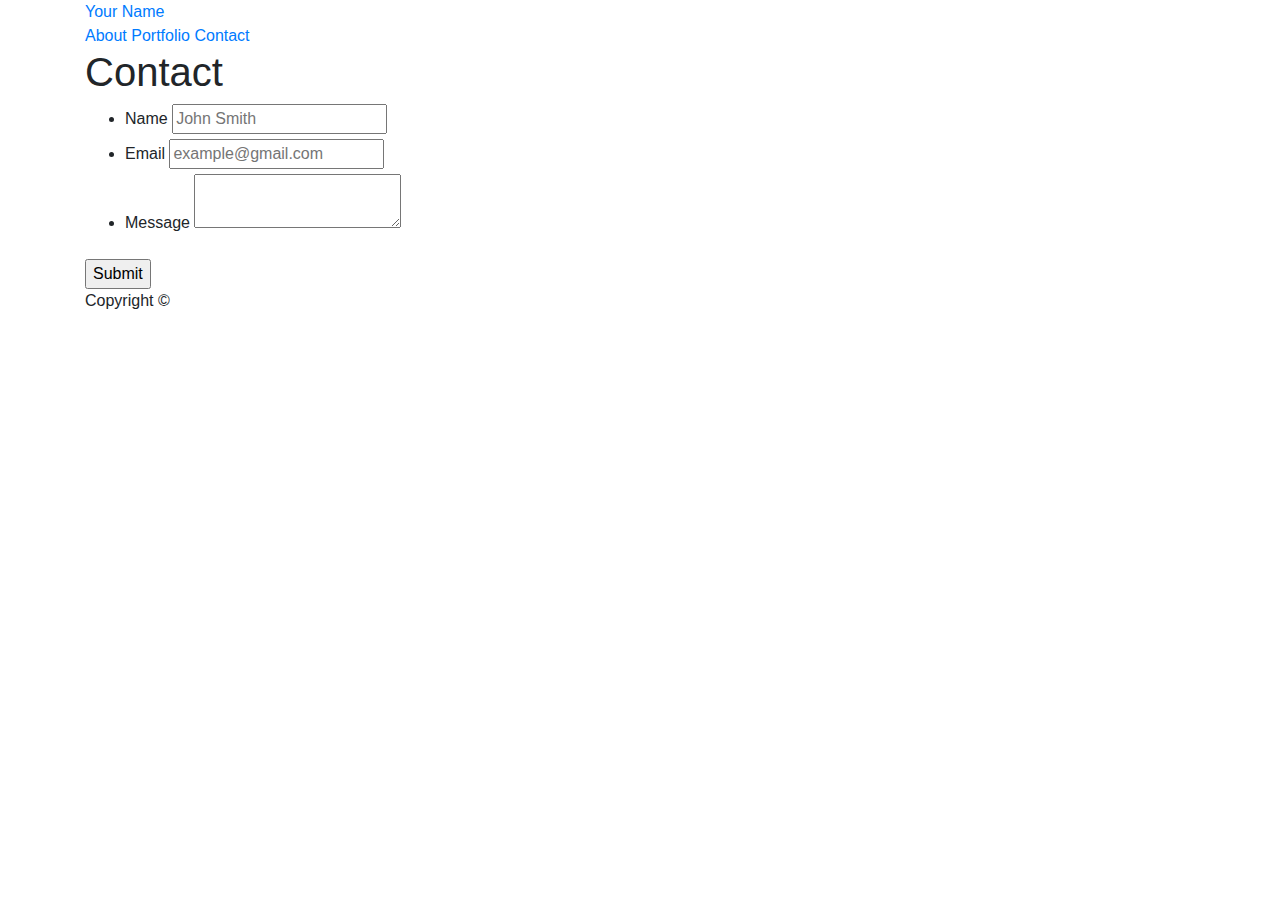
==== contact.html @ 1d8de8c1 "something" ====
<!doctype html>
<html lang="en-us">

<head>
  <meta charset="UTF-8">
  <title>Contact | Devon Galloway</title>
  <link rel="stylesheet" href="https://stackpath.bootstrapcdn.com/bootstrap/4.3.1/css/bootstrap.min.css" integrity="sha384-ggOyR0iXCbMQv3Xipma34MD+dH/1fQ784/j6cY/iJTQUOhcWr7x9JvoRxT2MZw1T" crossorigin="anonymous">

  <link rel="stylesheet" type="text/css" href="assets/css/style.css">
</head>

<body>

  <header id="masthead">
    <div class="container">
      <a href="index.html" id="logo">Your Name</a>
      <nav>
        <a href="index.html">About</a>
        <a href="portfolio.html">Portfolio</a>
        <a href="contact.html">Contact</a>
      </nav>
    </div>
  </header>

  <div id="main-container" class="container">
    <section class="main-section">
      <h1>Contact</h1>

      <form id="contact-form">
        <ul>
          <li>
            <label for="name">Name</label>
            <input type="text" id="name" name="name" placeholder="John Smith" required="required">
          </li>
          <li>
            <label for="email">Email</label>
            <input type="email" id="email" name="email" placeholder="example@gmail.com" required="required">
          </li>
          <li>
            <label for="message">Message</label>
            <textarea id="message" name="message" required="required"></textarea>
          </li>
        </ul>
        <input type="submit">
      </form>

    </section>

  </div>

  <footer>
    <div class="container">
      Copyright &copy; 
    </div>
  </footer>
  <script src="https://code.jquery.com/jquery-3.3.1.slim.min.js" integrity="sha384-q8i/X+965DzO0rT7abK41JStQIAqVgRVzpbzo5smXKp4YfRvH+8abtTE1Pi6jizo" crossorigin="anonymous"></script>
<script src="https://cdnjs.cloudflare.com/ajax/libs/popper.js/1.14.7/umd/popper.min.js" integrity="sha384-UO2eT0CpHqdSJQ6hJty5KVphtPhzWj9WO1clHTMGa3JDZwrnQq4sF86dIHNDz0W1" crossorigin="anonymous"></script>
</body>

</html>
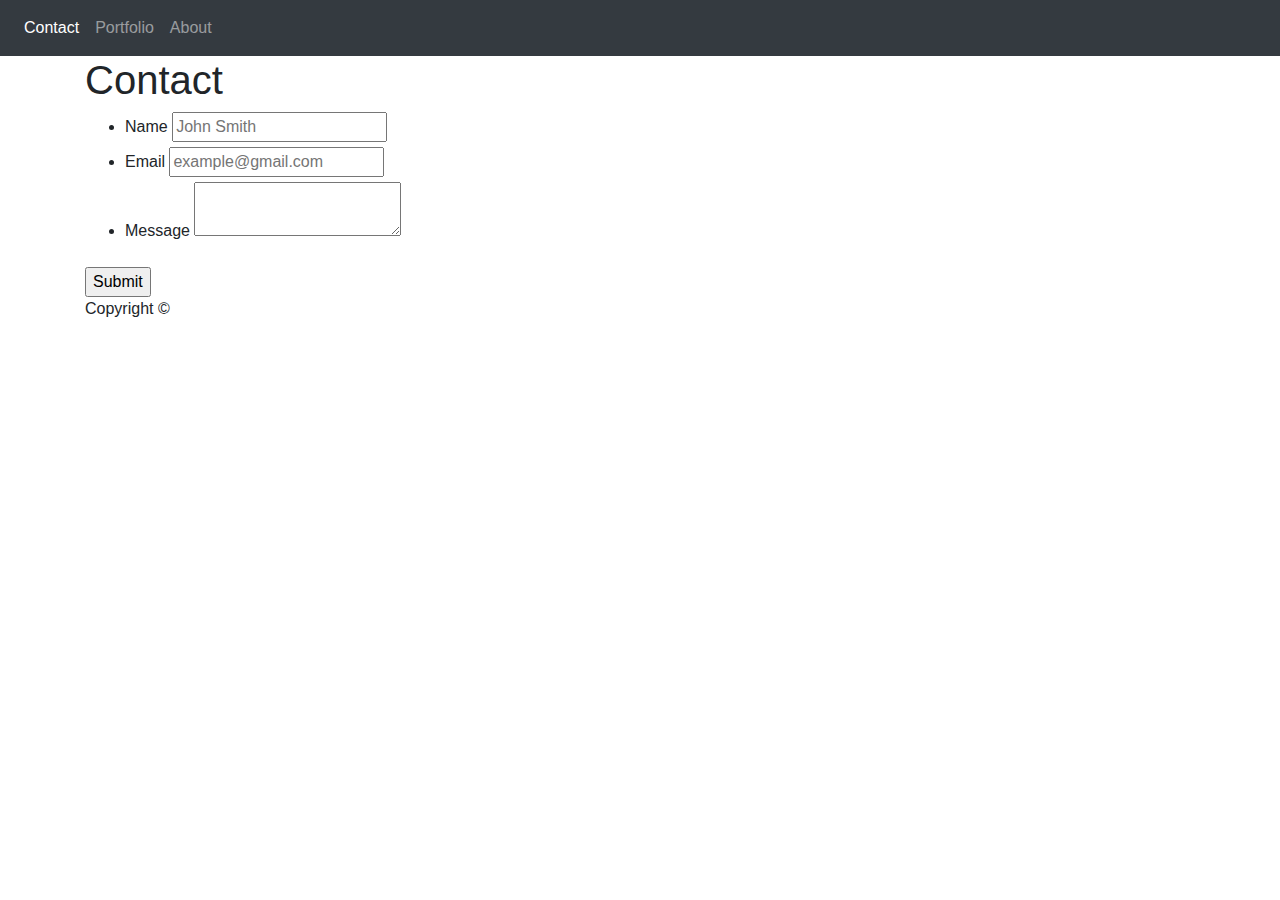
==== commit bb27a0e9: "contact page navbar" ====
--- a/contact.html
+++ b/contact.html
@@ -6,21 +6,27 @@
   <title>Contact | Devon Galloway</title>
   <link rel="stylesheet" href="https://stackpath.bootstrapcdn.com/bootstrap/4.3.1/css/bootstrap.min.css" integrity="sha384-ggOyR0iXCbMQv3Xipma34MD+dH/1fQ784/j6cY/iJTQUOhcWr7x9JvoRxT2MZw1T" crossorigin="anonymous">
 
+  <meta name="viewport" content="width=device-width,initial-scale-1">
   <link rel="stylesheet" type="text/css" href="assets/css/style.css">
 </head>
 
 <body>
 
-  <header id="masthead">
-    <div class="container">
-      <a href="index.html" id="logo">Your Name</a>
-      <nav>
-        <a href="index.html">About</a>
-        <a href="portfolio.html">Portfolio</a>
-        <a href="contact.html">Contact</a>
-      </nav>
-    </div>
-  </header>
+  <nav class="navbar navbar-expand-lg navbar-dark bg-dark">
+
+        <button class="navbar-toggler" type="button" data-toggle="collapse" data-target="#navbarNavAltMarkup"
+            aria-controls="navbarNavAltMarkup" aria-expanded="false" aria-label="Toggle navigation">
+            <span class="navbar-toggler-icon"></span>
+        </button>
+        <div class="collapse navbar-collapse" id="navbarNavAltMarkup">
+            <div class="navbar-nav">
+                <a class="nav-item nav-link active" href="contact.html">Contact<span
+                        class="sr-only">(current)</span></a>
+                <a class="nav-item nav-link" href="portfolio.html">Portfolio</a>
+                <a class="nav-item nav-link" href="index.html">About</a>
+            </div>
+        </div>
+    </nav>
 
   <div id="main-container" class="container">
     <section class="main-section">
--- a/assets/css/style.css
+++ b/assets/css/style.css
@@ -0,0 +1,8 @@
+.auth-image {
+
+    border-block-start-color: darkgreen;
+}
+
+#super {
+    size: 100px;
+}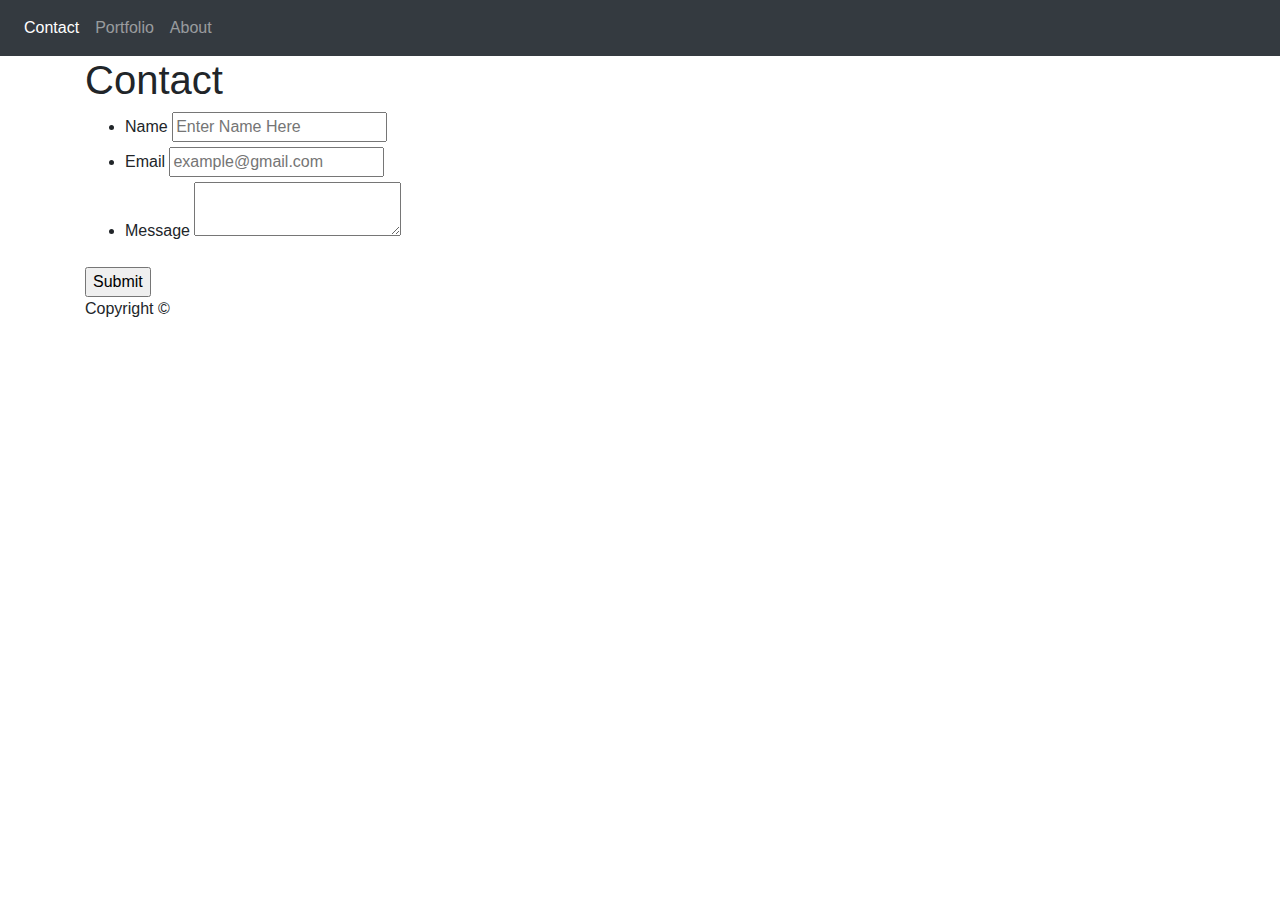
==== commit 94c99900: "Updated About Me Page;paragraphs" ====
--- a/contact.html
+++ b/contact.html
@@ -36,7 +36,7 @@
         <ul>
           <li>
             <label for="name">Name</label>
-            <input type="text" id="name" name="name" placeholder="John Smith" required="required">
+            <input type="text" id="name" name="name" placeholder="Enter Name Here" required="required">
           </li>
           <li>
             <label for="email">Email</label>
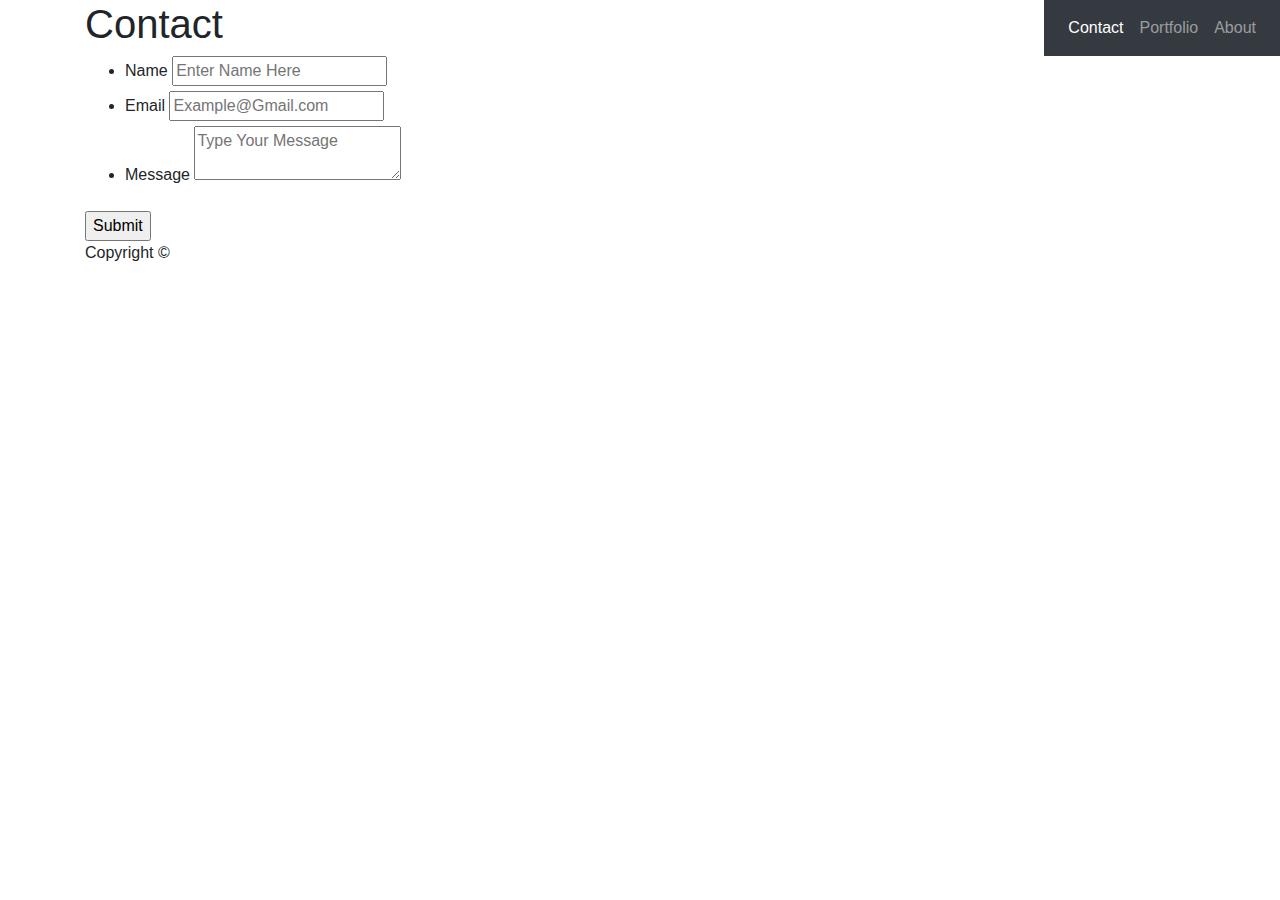
==== commit 81dd0f19: "move navbar to the right" ====
--- a/contact.html
+++ b/contact.html
@@ -40,11 +40,11 @@
           </li>
           <li>
             <label for="email">Email</label>
-            <input type="email" id="email" name="email" placeholder="example@gmail.com" required="required">
+            <input type="email" id="email" name="email" placeholder="Example@Gmail.com" required="required">
           </li>
           <li>
             <label for="message">Message</label>
-            <textarea id="message" name="message" required="required"></textarea>
+            <textarea id="message" name="message" placeholder="Type Your Message" required="required"></textarea>
           </li>
         </ul>
         <input type="submit">
--- a/assets/css/style.css
+++ b/assets/css/style.css
@@ -5,4 +5,8 @@
 
 #super {
     size: 100px;
+}
+
+.navbar {
+    float: right;
 }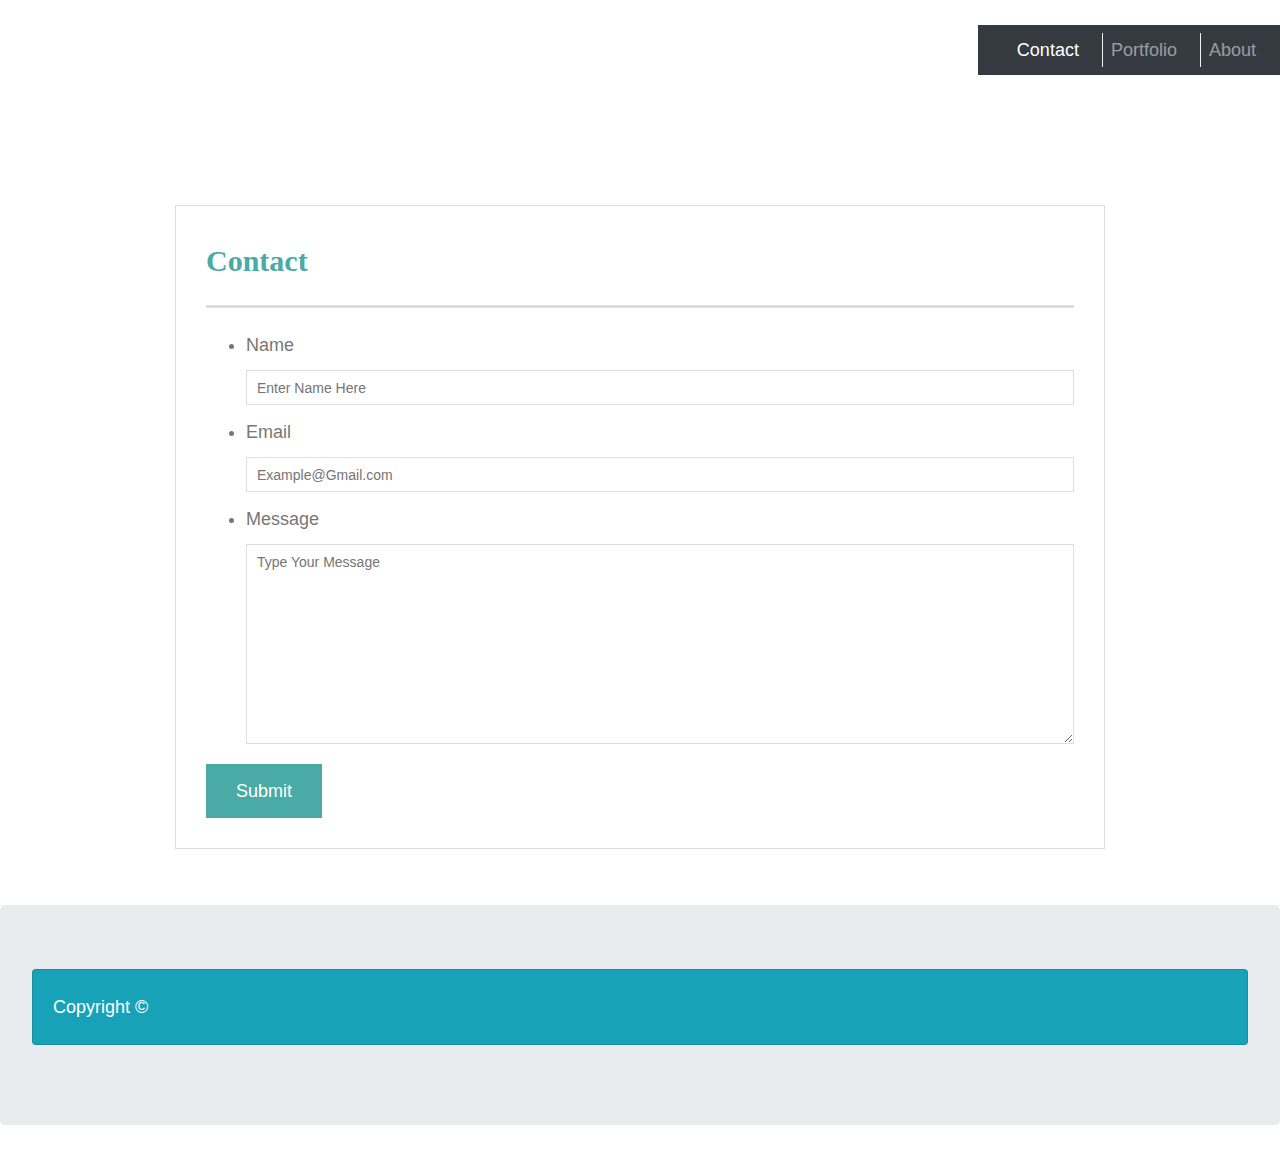
==== commit 99826eca: "Updated all 3 pages background with the homework solution" ====
--- a/contact.html
+++ b/contact.html
@@ -54,11 +54,20 @@
 
   </div>
 
-  <footer>
+  <!-- <footer>
     <div class="container">
       Copyright &copy; 
     </div>
-  </footer>
+  </footer> -->
+  <div class ="jumbotron">
+    <div class ="page-footer">
+            <div class="card text-white bg-info mb-3" style="max-width: 100%;">
+                    <div class="card-body">
+                    <p class="card-text" >Copyright &copy;</p>
+                </div>
+            </div>
+        </div>
+  </div>
   <script src="https://code.jquery.com/jquery-3.3.1.slim.min.js" integrity="sha384-q8i/X+965DzO0rT7abK41JStQIAqVgRVzpbzo5smXKp4YfRvH+8abtTE1Pi6jizo" crossorigin="anonymous"></script>
 <script src="https://cdnjs.cloudflare.com/ajax/libs/popper.js/1.14.7/umd/popper.min.js" integrity="sha384-UO2eT0CpHqdSJQ6hJty5KVphtPhzWj9WO1clHTMGa3JDZwrnQq4sF86dIHNDz0W1" crossorigin="anonymous"></script>
 </body>
--- a/assets/css/style.css
+++ b/assets/css/style.css
@@ -1,4 +1,4 @@
-.auth-image {
+/* .auth-image {
 
     border-block-start-color: darkgreen;
 }
@@ -9,4 +9,244 @@
 
 .navbar {
     float: right;
-}+}
+
+h1 {
+    text-align: center;
+}
+
+.jumbotron{
+    padding: 20px;
+    margin: 30px;
+}
+
+page-footer {
+    position: fixed;
+    bottom: 0;
+    left: 0;
+    width: 100%;
+    text-align: center;
+    border-top-width: 100%;
+    border-top-style: solid;
+    border-top-color: orange;
+    z-index: 10;
+} */
+
+body {
+    font-family: Arial, "Helvetica Neue", Helvetica, sans-serif;
+    font-size: 18px;
+    line-height: 34px;
+    color: #777777;
+    background: url("../images/concrete_seamless.png");
+  }
+  
+  * {
+    box-sizing: border-box;
+  }
+  
+  /* general */
+  
+  .container {
+    width: 100%;
+    max-width: 960px;
+    margin: 0 auto;
+    clear: both;
+  }
+  
+  h1,
+  h2,
+  h3,
+  p {
+    margin-bottom: 20px;
+  }
+  
+  p:last-child {
+    margin-bottom: 0;
+  }
+  
+  h1,
+  h2,
+  h3 {
+    font-family: Georgia, Times, "Times New Roman", serif;
+    font-weight: 700;
+    color: #4aaaa5;
+  }
+  
+  h1 {
+    padding-bottom: 20px;
+    font-size: 30px;
+    line-height: 49px;
+    border-bottom: 3px solid #dddddd;
+  }
+  
+  h2,
+  h3 {
+    font-size: 22px;
+  }
+  
+  /* header */
+  
+  #masthead {
+    position: fixed;
+    z-index: 99;
+    width: 100%;
+    margin: 0 0 30px;
+    overflow: auto;
+    color: #ffffff;
+    background: #ffffff;
+    border-bottom: 2px solid #cccccc;
+  }
+  
+  #logo {
+    float: left;
+    width: 250px;
+    height: 90px;
+    font-family: Georgia, Times, "Times New Roman", serif;
+    font-size: 30px;
+    font-weight: 700;
+    line-height: 90px;
+    color: #ffffff;
+    text-align: center;
+    text-decoration: none;
+    background: #4aaaa5;
+  }
+  
+  nav {
+    float: right;
+    margin-top: 25px;
+  }
+  
+  nav a {
+    display: inline-block;
+    padding-left: 15px;
+    margin-left: 15px;
+    line-height: 18px;
+    color: #999;
+    text-decoration: none;
+    border-left: 1px solid #efefef;
+  }
+  
+  nav a:first-child {
+    border-left: 0 none;
+  }
+  
+  /* footer */
+  
+  footer {
+    padding: 30px 0;
+    clear: both;
+    font-size: 12px;
+    color: #ffffff;
+    color: #cccccc;
+    text-align: center;
+    background: #666666;
+    border-top: 8px solid #4aaaa5;
+    height: 50px;
+  }
+  
+  h3, h2 {
+    padding-bottom: 20px;
+    margin-bottom: 15px;
+    line-height: 22px;
+    border-bottom: 2px solid #eeeeee;
+  }
+  
+  /* main */
+  
+  #main-container {
+    padding-top: 130px;
+    min-height: calc(100vh - 70px);
+  }
+  
+  .main-section {
+    float: left;
+    width: 100%;
+    max-width: 960px;
+    padding: 30px;
+    margin: 0 0 40px;
+    background: #ffffff;
+    border: 1px solid #dddddd;
+  }
+  
+  /* portfolio page */
+  
+  .work {
+    position: relative;
+    float: left;
+    width: 274px;
+    margin: 20px 0 25px;
+    overflow: auto;
+  }
+  
+  .work:nth-child(even) {
+    margin-right: 40px;
+  }
+  
+  .work img {
+    width: 100%;
+    border: 0 none;
+    opacity: 0.8;
+  }
+  
+  .work h3 {
+    position: absolute;
+    bottom: 20px;
+    width: 100%;
+    padding: 15px;
+    margin-bottom: 0;
+    font-weight: 300;
+    line-height: 30px;
+    color: #ffffff;
+    text-align: center;
+    background: #4aaaa5;
+    border-bottom: 0;
+  }
+  
+  .auth-image {
+    float: left;
+    width: 200px;
+    height: auto;
+    margin-top: 10px;
+    margin-right: 25px;
+  }
+  
+  /* contact page */
+  
+  #contact-form ul {
+    margin-bottom: 20px;
+  }
+  
+  #contact-form li {
+    margin-bottom: 10px;
+  }
+  
+  label,
+  input[type=text],
+  input[type=email],
+  textarea {
+    display: block;
+    width: 100%;
+  }
+  
+  input[type=text],
+  input[type=email],
+  textarea {
+    height: 35px;
+    padding: 0 10px;
+    font-size: 14px;
+    border: 1px solid #dddddd;
+  }
+  
+  textarea {
+    height: 200px;
+  }
+  
+  input[type=submit] {
+    padding: 10px 30px;
+    font-size: 18px;
+    color: #ffffff;
+    cursor: pointer;
+    background: #4aaaa5;
+    border: 0 none;
+  }
+  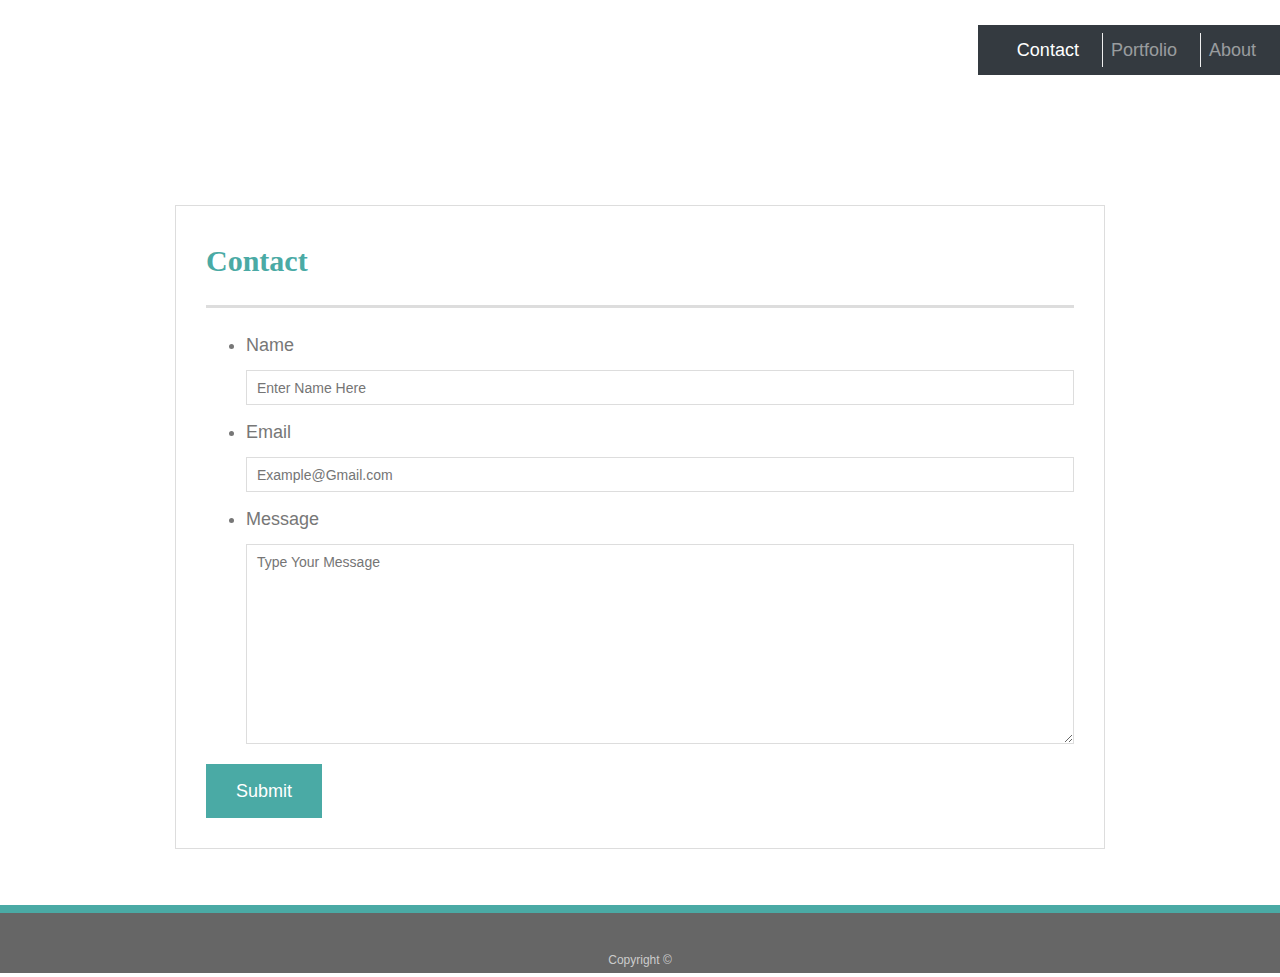
==== commit eb696983: "updated the footer on the pages" ====
--- a/contact.html
+++ b/contact.html
@@ -54,12 +54,12 @@
 
   </div>
 
-  <!-- <footer>
+  <footer>
     <div class="container">
       Copyright &copy; 
     </div>
-  </footer> -->
-  <div class ="jumbotron">
+  </footer>
+  <!-- <div class ="jumbotron">
     <div class ="page-footer">
             <div class="card text-white bg-info mb-3" style="max-width: 100%;">
                     <div class="card-body">
@@ -67,7 +67,7 @@
                 </div>
             </div>
         </div>
-  </div>
+  </div> -->
   <script src="https://code.jquery.com/jquery-3.3.1.slim.min.js" integrity="sha384-q8i/X+965DzO0rT7abK41JStQIAqVgRVzpbzo5smXKp4YfRvH+8abtTE1Pi6jizo" crossorigin="anonymous"></script>
 <script src="https://cdnjs.cloudflare.com/ajax/libs/popper.js/1.14.7/umd/popper.min.js" integrity="sha384-UO2eT0CpHqdSJQ6hJty5KVphtPhzWj9WO1clHTMGa3JDZwrnQq4sF86dIHNDz0W1" crossorigin="anonymous"></script>
 </body>
--- a/assets/css/style.css
+++ b/assets/css/style.css
@@ -32,6 +32,7 @@
     z-index: 10;
 } */
 
+/* From the homework */
 body {
     font-family: Arial, "Helvetica Neue", Helvetica, sans-serif;
     font-size: 18px;
